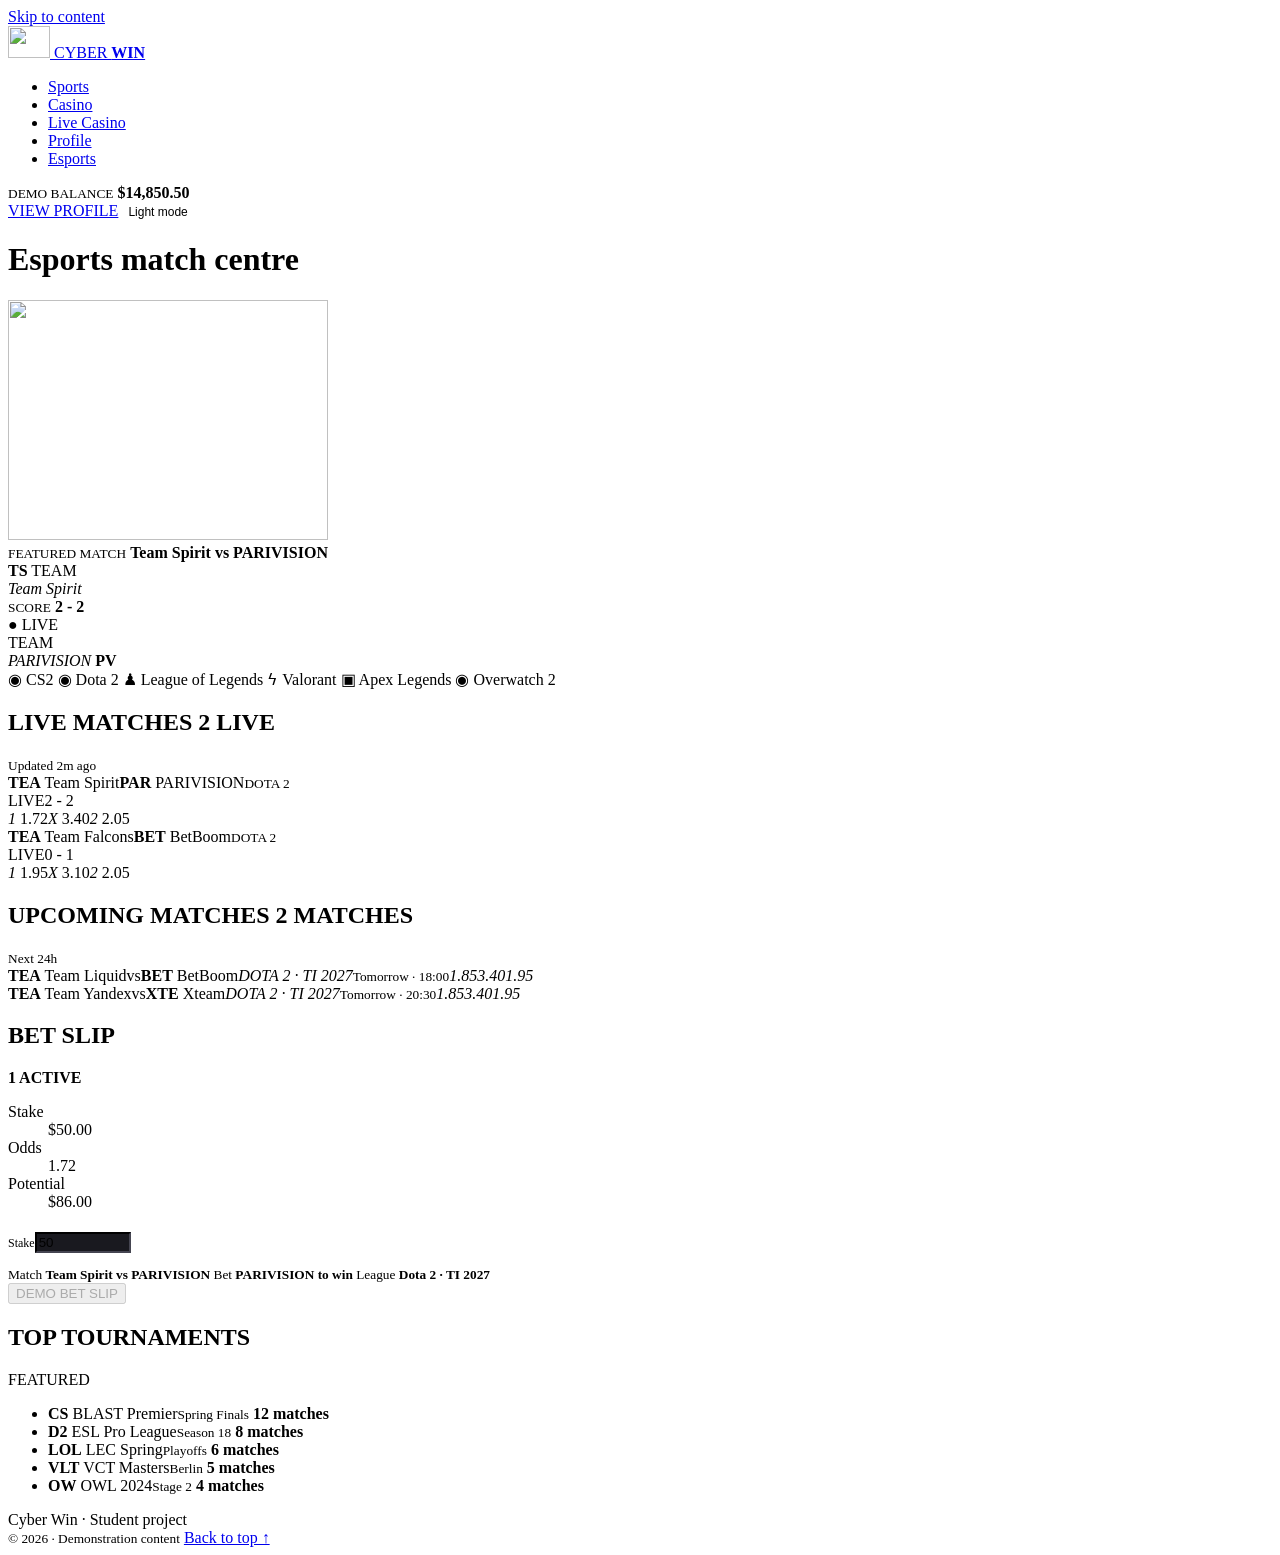
==== esports.html @ 64b1ce5e "Merge branch 'main' of https://github.com/twinterrorss/web-endterm" ====
<!doctype html>
<html lang="en" data-bs-theme="dark">
  <head>
    <meta charset="utf-8">
    <meta content="width=device-width, initial-scale=1" name="viewport">
    <title>Cyber Win | Esports</title>
    <link href="assets/bootstrap/bootstrap.min.css" rel="stylesheet">
    <link href="styles.css" rel="stylesheet">
    <link href="assets/css/sports-extra.css" rel="stylesheet">
    <link href="assets/css/shared.css" rel="stylesheet">
    <script src="assets/js/shared.js"></script>
  </head>
  <body>
    <a class="skip-link" href="#main-content">Skip to content</a>
    <div class="site-frame">
      <header class="site-header">
        <a class="brand d-flex align-items-center gap-2" href="index.html" aria-label="Cyber Win home">
          <img src="assets/images/brand.svg" width="42" height="32" alt="">
          <span>CYBER <b>WIN</b>
          </span>
        </a>
        <nav class="main-nav" aria-label="Main navigation">
          <ul class="list-unstyled d-flex flex-wrap gap-2 mb-0">
            <li>
              <a href="index.html">Sports</a>
            </li>
            <li>
              <a href="slots.html">Casino</a>
            </li>
            <li>
              <a href="live-casino.html">Live Casino</a>
            </li>
            <li>
              <a href="profile.html">Profile</a>
            </li>
            <li>
              <a href="esports.html" class="active" aria-current="page">Esports</a>
            </li>
          </ul>
        </nav>
        <div class="balance text-end">
          <small>DEMO BALANCE</small>
          <strong>$14,850.50</strong>
        </div>
        <a class="btn btn-success deposit" href="profile.html">VIEW PROFILE</a>
      </header>
      <main class="page-layout container py-4" id="main-content" tabindex="-1">
        <h1 class="page-title mb-3">Esports match centre</h1>
        <div class="row g-4">
          <div class="main-column col-12 col-lg-9">
            <div class="match-hero esports-hero">
              <img class="hero-art" src="assets/images/controller.svg" width="320" height="240" alt="" aria-hidden="true">
              <div class="hero-team home">
                <small>FEATURED MATCH</small>
                <strong>Dota 2 · Team Spirit vs PARIVISION</strong>
                <div class="team-pill">
                  <b>TS</b>
                  <span>TEAM<br>
                    <em>Team Spirit</em>
                  </span>
                </div>
              </div>
              <div class="hero-score">
                <small>SCORE</small>
                <strong>2 • 2</strong>
              </div>
              <div class="hero-team away">
                <span class="live-badge">● LIVE</span>
                <div class="team-pill">
                  <span>TEAM<br>
                    <em>PARIVISION</em>
                  </span>
                  <b>PV</b>
                </div>
              </div>
            </div>
            <div class="sport-tabs" aria-label="Featured sports">
              <span>◉ CS2</span>
              <span class="selected">◉ Dota 2</span>
              <span>♟ League of Legends</span>
              <span>ϟ Valorant</span>
              <span>▣ Apex Legends</span>
              <span>◉ Overwatch 2</span>
            </div>
            <section class="match-section" id="live-matches">
              <div class="section-title">
                <h2>LIVE MATCHES <b>2 LIVE</b>
                </h2>
                <small>Updated 2m ago</small>
              </div>
              <div class="live-card">
                <div class="live-teams">
                  <span>
                    <b>TS</b> Team Spirit</span>
                  <span>
                    <b>P</b> PARIVISION</span>
                  <small>22:18</small>
                </div>
                <span class="tiny-live">LIVE</span>
                <span class="current-score">2 - 2</span>
                <div class="odds">
                  <span class="chosen">
                    <em>1</em> 1.72</span>
                  <span>
                    <em>X</em> 3.10</span>
                  <span>
                    <em>2</em> 1.85</span>
                </div>
              </div>
              <div class="live-card">
                <div class="live-teams">
                  <span>
                    <b>TF</b> Team Falcons</span>
                  <span>
                    <b>BB</b> BetBoom</span>
                  <small>19:42</small>
                </div>
                <span class="tiny-live">LIVE</span>
                <span class="current-score">0 - 1</span>
                <div class="odds">
                  <span>
                    <em>1</em> 1.95</span>
                  <span>
                    <em>X</em> 3.10</span>
                  <span class="chosen">
                    <em>2</em> 1.85</span>
                </div>
              </div>
            </section>
            <section class="match-section upcoming">
              <div class="section-title">
                <h2>UPCOMING MATCHES <b>2 MATCHES</b>
                </h2>
                <small>Next 24h</small>
              </div>
              <div class="fixture-list">
                <div class="fixture">
                  <span class="club">
                    <b>TL</b> Team Liquid</span>
                  <span>vs</span>
                  <span class="club">
                    <b>BB</b> BetBoom</span>
                  <em>DOTA 2 · TI 2027</em>
                  <small>Tomorrow · 18:00</small>
                  <span class="fixture-odds">
                    <i>1.85</i>
                    <i>3.40</i>
                    <i>1.95</i>
                  </span>
                </div>
                <div class="fixture">
                  <span class="club">
                    <b>TY</b> Team Yandex</span>
                  <span>vs</span>
                  <span class="club">
                    <b>X</b> Xteam</span>
                  <em>DOTA 2 · TI 2027</em>
                  <small>Tomorrow · 20:30</small>
                  <span class="fixture-odds">
                    <i>1.72</i>
                    <i>3.10</i>
                    <i>2.05</i>
                  </span>
                </div>
              </div>
            </section>
          </div>
          <aside class="side-column col-12 col-lg-3">
            <div class="bet-slip">
              <div class="side-title">
                <h2>BET SLIP</h2>
                <b>1 ACTIVE</b>
              </div>
              <dl>
                <dt>Stake</dt>
                <dd>$50.00</dd>
                <dt>Odds</dt>
                <dd>1.72</dd>
                <dt>Potential</dt>
                <dd class="green">$86.00</dd>
              </dl>
              <div class="bet-choice">
                <small>Match <strong>Team Spirit vs PARIVISION</strong>
                </small>
                <small>Bet <strong>PARIVISION to win</strong>
                </small>
                <small>League <strong>Dota 2 · TI 2027</strong>
                </small>
              </div>
              <button class="wide-green btn btn-success" disabled type="button">DEMO BET SLIP</button>
            </div>
            <div class="tournaments" id="tournaments">
              <div class="side-title">
                <h2>TOP TOURNAMENTS</h2>
                <span>FEATURED</span>
              </div>
              <ul class="list-unstyled mb-0">
                <li class="tournament">
                  <b>CS</b>
                  <span>BLAST Premier<small>Spring Finals</small>
                  </span>
                  <strong>12 matches</strong>
                </li>
                <li class="tournament">
                  <b>D2</b>
                  <span>ESL Pro League<small>Season 18</small>
                  </span>
                  <strong>8 matches</strong>
                </li>
                <li class="tournament">
                  <b>LOL</b>
                  <span>LEC Spring<small>Playoffs</small>
                  </span>
                  <strong>6 matches</strong>
                </li>
                <li class="tournament">
                  <b>VLT</b>
                  <span>VCT Masters<small>Berlin</small>
                  </span>
                  <strong>5 matches</strong>
                </li>
                <li class="tournament">
                  <b>OW</b>
                  <span>OWL 2024<small>Stage 2</small>
                  </span>
                  <strong>4 matches</strong>
                </li>
              </ul>
            </div>
          </aside>
        </div>
      </main>
      <footer class="site-footer">
        <div class="container d-flex flex-wrap justify-content-between gap-3">
          <span>Cyber Win · Student project<br>
            <small>© 2026 · Demonstration content</small>
          </span>
          <a href="#main-content">Back to top ↑</a>
        </div>
      </footer>
    </div>
    <script src="https://code.jquery.com/jquery-3.7.1.min.js"></script>
    <script src="assets/js/sports-data.js"></script>
    <script src="assets/js/sports.js"></script>
  </body>
</html>
---- assets/css/sports-extra.css ----
.sport-tabs > span,
.fixture-odds > i,
.odds > span,
.tournament {
  cursor: pointer;
}

.sport-tabs > span:focus-visible,
.fixture-odds > i:focus-visible,
.odds > span:focus-visible,
.tournament:focus-visible {
  outline: 2px solid var(--green);
  outline-offset: 2px;
}

.sports-feedback {
  position: fixed;
  right: 20px;
  bottom: 20px;
  z-index: 1080;
  min-width: 240px;
  margin: 0;
}

.bet-stake-label {
  display: block;
  margin-bottom: 12px;
  color: var(--muted);
  font-size: 12px;
}

.bet-stake-label input {
  margin-top: 5px;
  background: #19191f;
  border-color: #454551;
  color: var(--white);
}
---- assets/css/shared.css ----
.site-header {
  flex-wrap: wrap;
}

.theme-toggle {
  border: 1px solid var(--border);
  color: var(--white);
  background: var(--panel);
  white-space: nowrap;
  font-size: 12px;
}

.theme-toggle:hover {
  color: var(--green);
  border-color: var(--green);
}

.theme-message {
  flex-basis: 100%;
  margin: 0;
}

.theme-message:empty {
  display: none;
}

/* Existing pages use these variables; fixed dark surfaces need overrides below. */
html[data-bs-theme="light"] {
  color-scheme: light;
  --bg: #f2f5f4;
  --panel: #ffffff;
  --white: #182820;
  --green: #087443;
  --gold: #806000;
  --muted: #58645e;
  --border: #cbd5cf;
}

[data-bs-theme="light"] .main-nav a.active,
[data-bs-theme="light"] .main-nav a:hover,
[data-bs-theme="light"] .secure,
[data-bs-theme="light"] .stream-card .preview-toggle {
  background: #dcf4e7;
  color: var(--green);
}

[data-bs-theme="light"] .match-hero,
[data-bs-theme="light"] .promo,
[data-bs-theme="light"] .stream-promo {
  background: linear-gradient(120deg, #d9f1e4, #e8eaf6);
  border-color: var(--border);
}

[data-bs-theme="light"] .team-pill b,
[data-bs-theme="light"] .live-teams b,
[data-bs-theme="light"] .club b,
[data-bs-theme="light"] .tournament > b,
[data-bs-theme="light"] .odds > span,
[data-bs-theme="light"] .fixture-odds i,
[data-bs-theme="light"] .bet-choice,
[data-bs-theme="light"] .money-row span,
[data-bs-theme="light"] .slot-art,
[data-bs-theme="light"] .stream-art,
[data-bs-theme="light"] .stream-card .preview-details {
  background: #e9efeb;
  border-color: var(--border);
}

[data-bs-theme="light"] .info-panel,
[data-bs-theme="light"] .promo p,
[data-bs-theme="light"] .stream-promo-copy p,
[data-bs-theme="light"] .stream-card .preview-details {
  color: var(--muted);
}

[data-bs-theme="light"] .schedule-fields .form-control,
[data-bs-theme="light"] .schedule-fields .form-select,
[data-bs-theme="light"] .bet-stake-label input {
  background-color: var(--panel);
  color: var(--white);
  border-color: var(--border);
}

[data-bs-theme="light"] .schedule-fields .form-control::placeholder {
  color: var(--muted);
}

[data-bs-theme="light"] .schedule-table {
  --bs-table-color: var(--white);
  --bs-table-striped-color: var(--white);
  --bs-table-striped-bg: #e9efeb;
}

[data-bs-theme="light"] .btn-success {
  --bs-btn-color: #ffffff;
  --bs-btn-hover-color: #ffffff;
  --bs-btn-hover-bg: #065c35;
  --bs-btn-hover-border-color: #065c35;
}

[data-bs-theme="light"] .btn-outline-light {
  --bs-btn-color: var(--white);
  --bs-btn-border-color: var(--border);
  --bs-btn-hover-color: #ffffff;
  --bs-btn-hover-bg: var(--green);
  --bs-btn-hover-border-color: var(--green);
  --bs-btn-active-color: #ffffff;
  --bs-btn-active-bg: var(--green);
  --bs-btn-active-border-color: var(--green);
}

[data-bs-theme="light"] .deposit,
[data-bs-theme="light"] .sport-tabs .selected,
[data-bs-theme="light"] .skip-link {
  color: #ffffff;
}
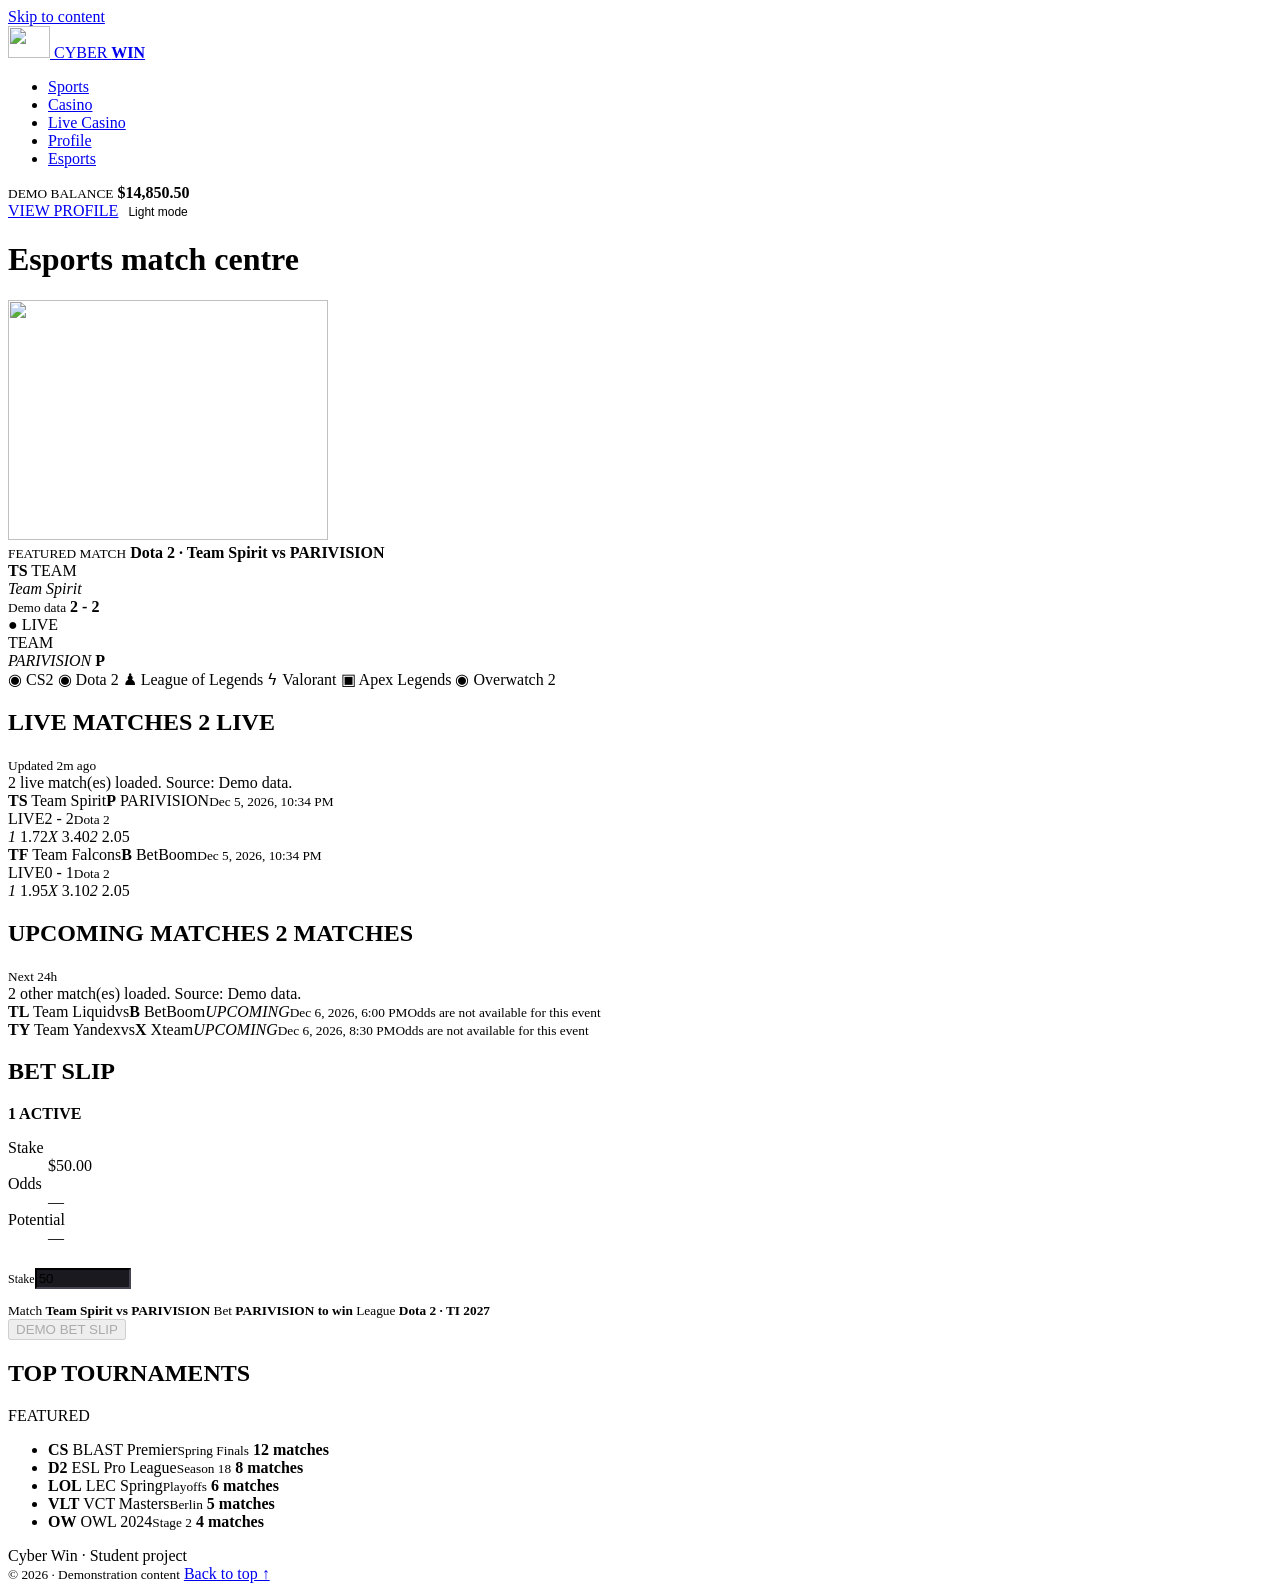
==== commit d66a5cb2: "Added dynamic matches" ====
--- a/esports.html
+++ b/esports.html
@@ -239,9 +239,11 @@
         </div>
       </footer>
     </div>
-    <script src="https://code.jquery.com/jquery-3.7.1.min.js"></script>
-    <script src="assets/js/sports-data.js"></script>
-    <script src="assets/js/sports.js"></script>
+  <script src="https://code.jquery.com/jquery-3.7.1.min.js"></script>
+  <script src="assets/js/match-api.js"></script>
+  <script src="assets/js/esports-extra.js"></script>
+  <script src="assets/js/sports-data.js"></script>
+  <script src="assets/js/sports.js"></script>
   </body>
 </html>
 
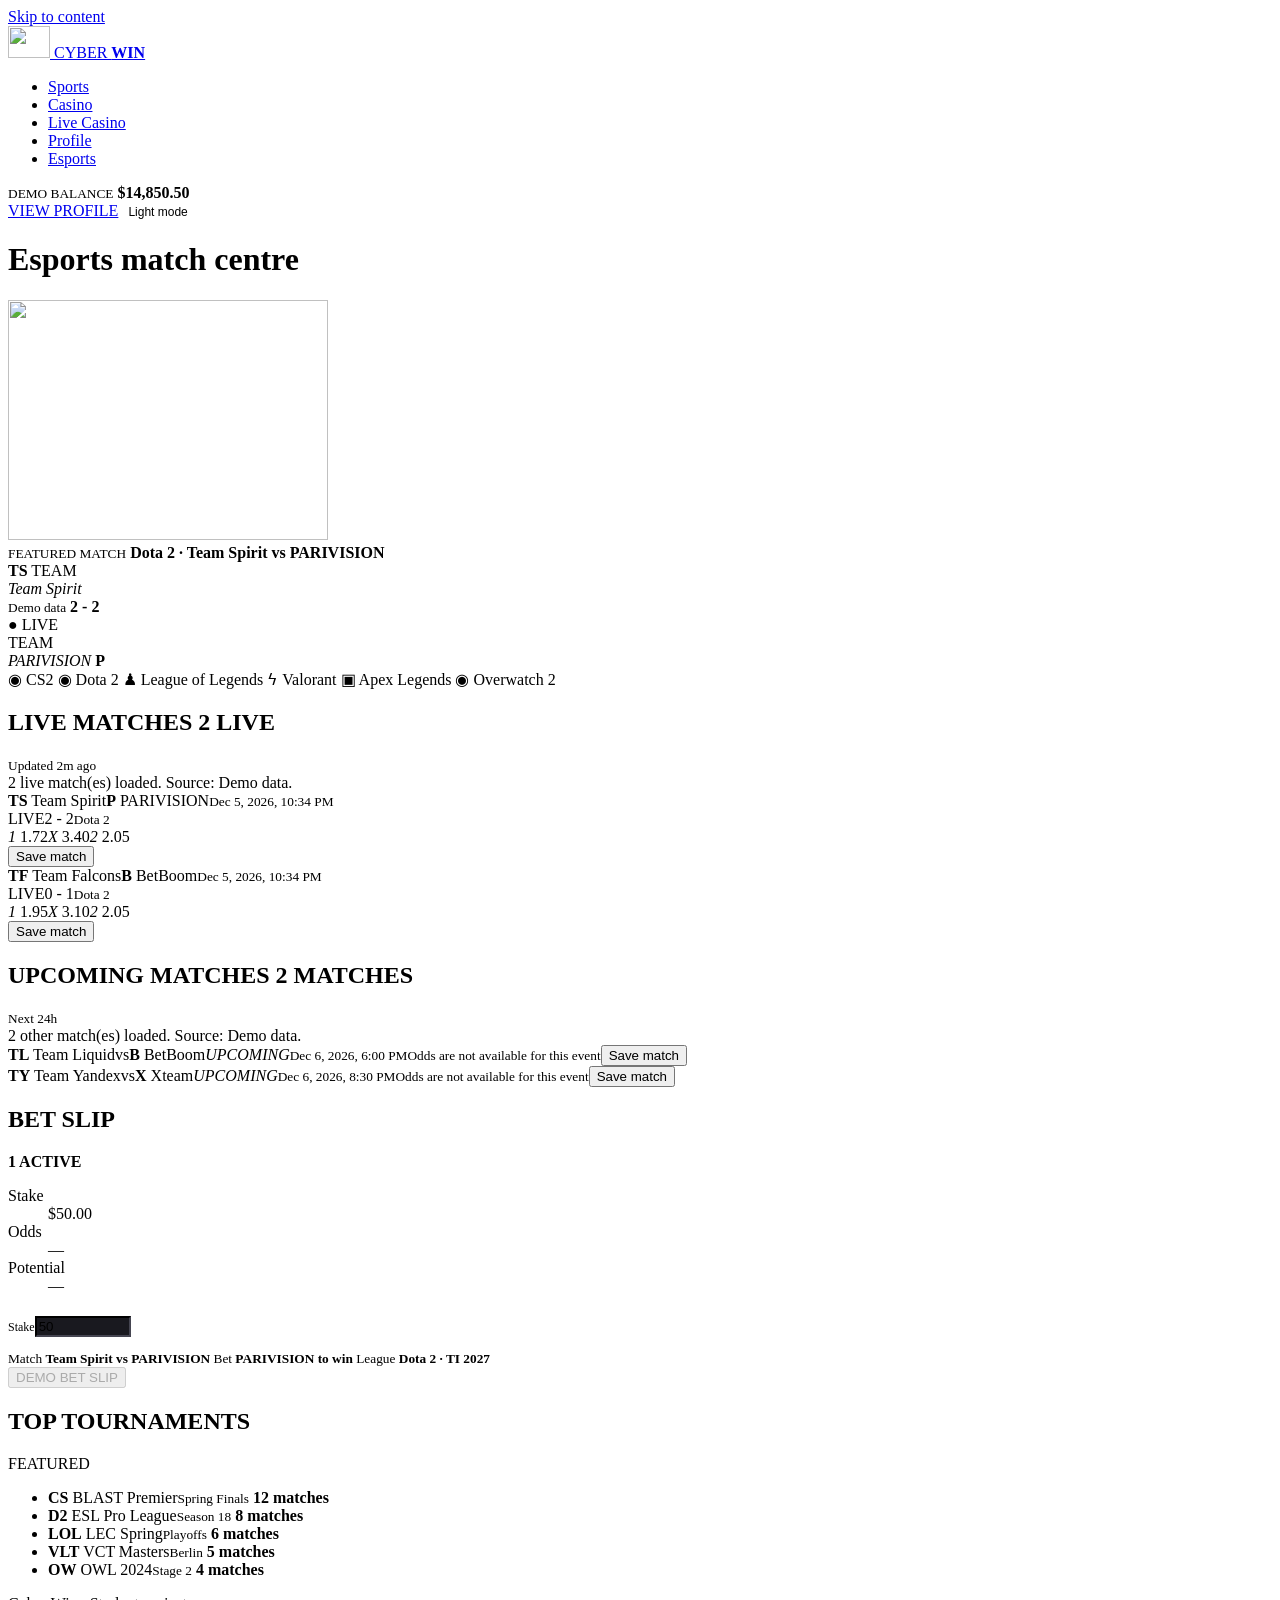
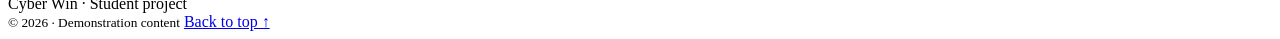
==== commit 6760199e: "done" ====
--- a/esports.html
+++ b/esports.html
@@ -9,6 +9,7 @@
     <link href="assets/css/sports-extra.css" rel="stylesheet">
     <link href="assets/css/shared.css" rel="stylesheet">
     <script src="assets/js/shared.js"></script>
+    <script src="assets/js/match-storage.js"></script>
   </head>
   <body>
     <a class="skip-link" href="#main-content">Skip to content</a>
--- a/assets/css/sports-extra.css
+++ b/assets/css/sports-extra.css
@@ -35,3 +35,19 @@
   border-color: #454551;
   color: var(--white);
 }
+
+.schedule-table .match-note {
+  min-width: 180px;
+  max-width: 300px;
+  white-space: pre-wrap;
+  overflow-wrap: anywhere;
+}
+
+.schedule-message:empty {
+  display: none;
+}
+
+.save-match {
+  grid-column: 1 / -1;
+  justify-self: end;
+}
